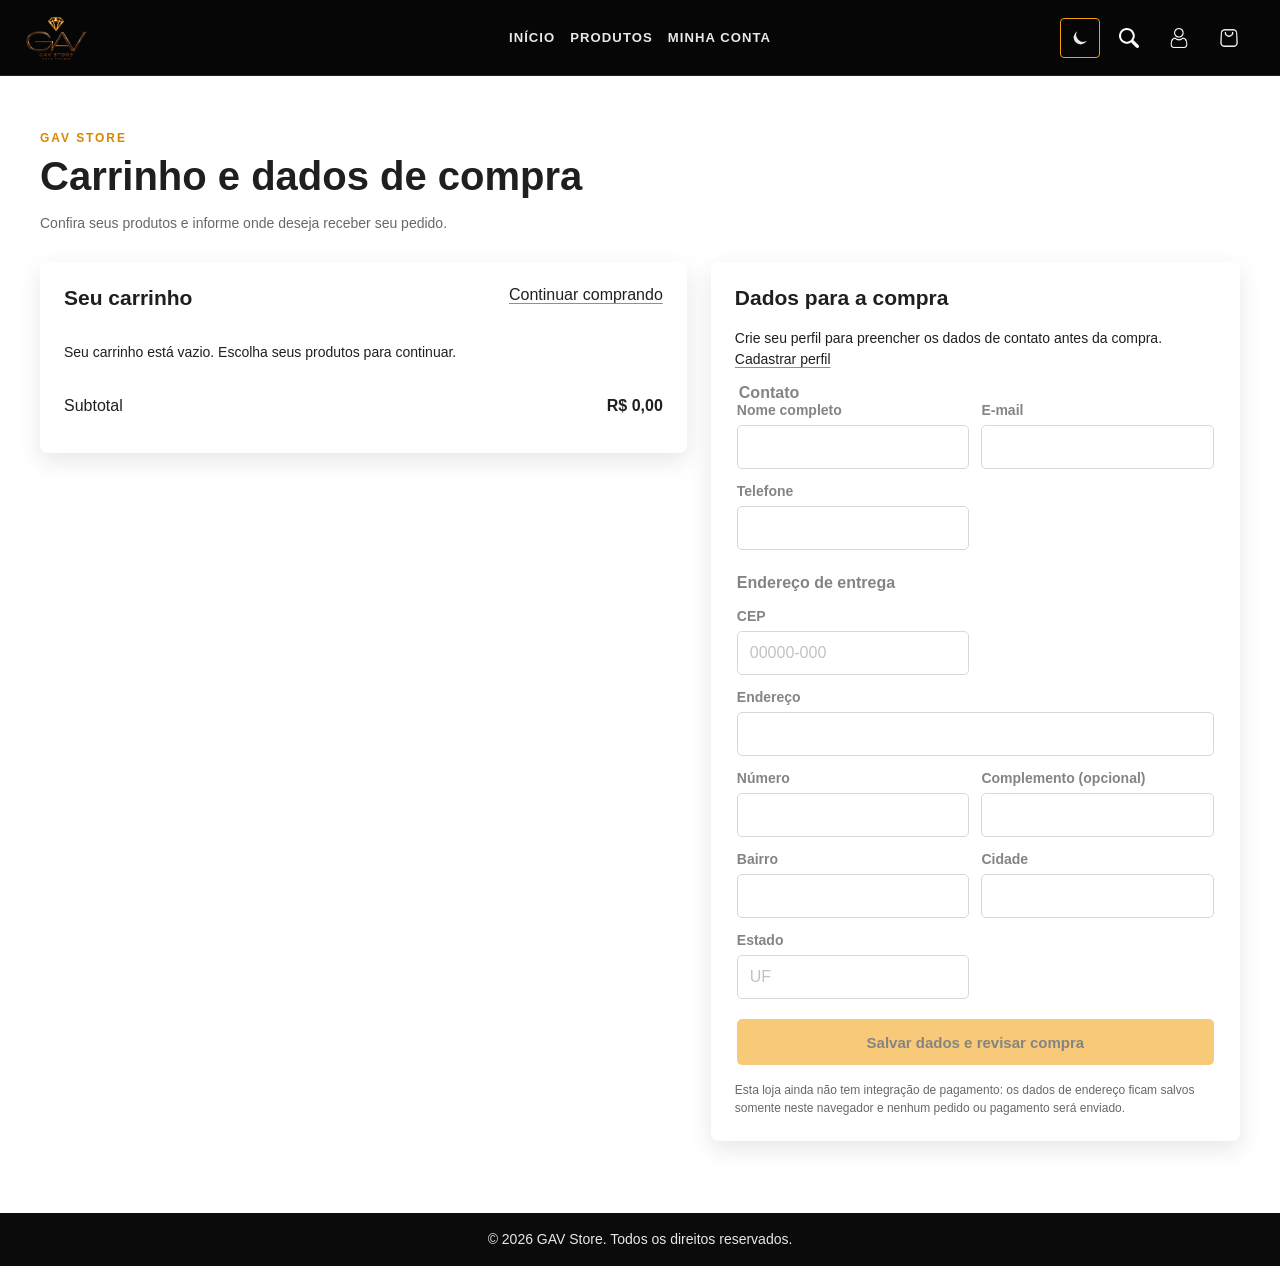
==== carrinho.html @ d222a847 "Site Gav Store WEB" ====
<!DOCTYPE html>
<html lang="pt-BR">
<head>
  <meta charset="UTF-8">
  <meta name="viewport" content="width=device-width, initial-scale=1.0">
  <meta name="description" content="Confira seu carrinho e informe os dados para a compra na GAV Store.">
  <title>Carrinho e compra | GAV Store</title>
  <link rel="stylesheet" href="style.css">
</head>
<body>
  <header class="cabecalho">
    <a class="link-logo" href="index.html" aria-label="GAV Store - página inicial">
      <img class="logo-imagem" src="imagens/logo3d.png" alt="Logo da GAV Store" width="70" height="70">
    </a>
    <a class="carrinho" href="carrinho.html" aria-label="Carrinho de compras" title="Carrinho">
      <img src="imagens/carrinho.png" alt="">
    </a>
    <a class="perfil" href="perfil.html" aria-label="Minha conta" title="Minha conta">
      <img src="imagens/perfil.png" alt="">
    </a>
    <a class="lupa" href="pesquisa.html" aria-label="Pesquisar no site" title="Pesquisar">
      <img src="imagens/lupa.png" alt="">
    </a>
    <button class="alternar-tema" type="button" aria-label="Ativar tema escuro" aria-pressed="false"></button>
    <div id="topo">
      <nav class="menu" aria-label="Navegação principal">
        <a href="index.html#Inicio">INÍCIO</a>
        <a href="index.html#Produto">PRODUTOS</a>
        <a href="perfil.html">MINHA CONTA</a>
      </nav>
    </div>
  </header>

  <main class="pagina-carrinho">
    <div class="cabecalho-carrinho">
      <span class="selo-cadastro">GAV STORE</span>
      <h1>Carrinho e dados de compra</h1>
      <p>Confira seus produtos e informe onde deseja receber seu pedido.</p>
    </div>

    <div class="layout-carrinho">
      <section class="cartao-carrinho" aria-labelledby="titulo-resumo-carrinho">
        <div class="titulo-cartao-carrinho">
          <h2 id="titulo-resumo-carrinho">Seu carrinho</h2>
          <a href="index.html#Produto">Continuar comprando</a>
        </div>
        <div class="lista-carrinho" id="lista-carrinho" aria-live="polite"></div>
        <div class="total-carrinho">
          <span>Subtotal</span>
          <strong id="total-carrinho">R$ 0,00</strong>
        </div>
        <p class="aviso-carrinho" id="aviso-carrinho" role="status" aria-live="polite"></p>
      </section>

      <section class="cartao-carrinho checkout-carrinho" aria-labelledby="titulo-dados-compra">
        <h2 id="titulo-dados-compra">Dados para a compra</h2>
        <p class="aviso-conta-carrinho" id="aviso-conta-carrinho" role="status"></p>
        <form id="formulario-compra">
          <fieldset id="campos-compra" disabled>
            <legend>Contato</legend>
            <div class="campos-checkout">
              <div class="campo-cadastro">
                <label for="compra-nome">Nome completo</label>
                <input id="compra-nome" name="nome" autocomplete="name" required>
              </div>
              <div class="campo-cadastro">
                <label for="compra-email">E-mail</label>
                <input id="compra-email" name="email" type="email" autocomplete="email" required>
              </div>
              <div class="campo-cadastro">
                <label for="compra-telefone">Telefone</label>
                <input id="compra-telefone" name="telefone" type="tel" autocomplete="tel" required>
              </div>
            </div>

            <h3 class="titulo-endereco-carrinho">Endereço de entrega</h3>
            <div class="campos-checkout">
              <div class="campo-cadastro">
                <label for="compra-cep">CEP</label>
                <input id="compra-cep" name="cep" autocomplete="postal-code" inputmode="numeric" placeholder="00000-000" required>
              </div>
              <div class="campo-cadastro campo-checkout-largo">
                <label for="compra-endereco">Endereço</label>
                <input id="compra-endereco" name="endereco" autocomplete="street-address" required>
              </div>
              <div class="campo-cadastro">
                <label for="compra-numero">Número</label>
                <input id="compra-numero" name="numero" autocomplete="address-line2" required>
              </div>
              <div class="campo-cadastro">
                <label for="compra-complemento">Complemento (opcional)</label>
                <input id="compra-complemento" name="complemento" autocomplete="off">
              </div>
              <div class="campo-cadastro">
                <label for="compra-bairro">Bairro</label>
                <input id="compra-bairro" name="bairro" required>
              </div>
              <div class="campo-cadastro">
                <label for="compra-cidade">Cidade</label>
                <input id="compra-cidade" name="cidade" autocomplete="address-level2" required>
              </div>
              <div class="campo-cadastro">
                <label for="compra-estado">Estado</label>
                <input id="compra-estado" name="estado" autocomplete="address-level1" maxlength="2" placeholder="UF" required>
              </div>
            </div>
            <button class="botao-cadastro" type="submit">Salvar dados e revisar compra</button>
          </fieldset>
        </form>
        <p class="aviso-finalizacao">Esta loja ainda não tem integração de pagamento: os dados de endereço ficam salvos somente neste navegador e nenhum pedido ou pagamento será enviado.</p>
      </section>
    </div>
  </main>

  <footer class="rodape rodape-simples">
    <p>&copy; 2026 GAV Store. Todos os direitos reservados.</p>
  </footer>
  <script src="tema.js"></script>
  <script src="catalogo.js"></script>
  <script src="carrinho.js"></script>
</body>
</html>
---- style.css ----
body {
  background-color: var(--cor-fundo);
  color: var(--cor-texto);
  font-family: Arial, Helvetica, sans-serif;
  margin: 0;
  overflow-x: hidden;
  box-sizing: border-box;
}

:root {
  color-scheme: light;
  --cor-fundo: #ffffff;
  --cor-card: #ffffff;
  --cor-secao: #ffffff;
  --cor-secao-secundaria: #f3f3f3;
  --cor-texto: #1e201e;
  --cor-texto-suave: #686868;
  --cor-preco: #1e201e;
}

body[data-tema="escuro"] {
  color-scheme: dark;
  --cor-fundo: #171717;
  --cor-card: #252525;
  --cor-secao: #1c1c1c;
  --cor-secao-secundaria: #242424;
  --cor-texto: #f1f1f1;
  --cor-texto-suave: #c4c4c4;
  --cor-preco: #f1f1f1;
}

*,
*::before,
*::after {
  box-sizing: inherit;
}

[hidden] {
  display: none !important;
}


h1 {
    color: rgb(225, 225, 225);
    font-family: Arial, sans-serif;

}

p {
    color: rgb(255, 255, 255);
    font-size: 14px;
    line-height: 1.5; 
    
}

.cabecalho {
  position: relative;
  display: flex;
  justify-content: space-between;
  align-items: center;
  background-color: #060606;
  padding: 10px 24px;
  height: 76px;
  box-sizing: border-box;
  color: rgb(5, 5, 5);
  border-bottom: 1px solid rgba(255, 255, 255, 0.1);
}

.link-logo {
  position: absolute;
  left: 24px;
  top: 50%;
  display: flex;
  width: 64px;
  height: 64px;
  align-items: center;
  justify-content: center;
  transform: translateY(-50%);
}

.link-logo .logo-imagem {
  display: block;
  width: 100%;
  height: 100%;
  object-fit: contain;
}

.logo h1 {
    margin: 0;
    font-size: 2rem;
}
.logo {
  position: absolute;
  right: 60%;
  left: 100px;
  top: 50%;
  transform: translateY(-50%);
}

.lupa {
  position: absolute;
  right: 130px;
  top: 50%;
  display: flex;
  align-items: center;
  justify-content: center;
  width: 42px;
  height: 42px;
  transform: translateY(-50%);
}
.lupa img {
  width: 20px;
  height: 20px;
  filter: invert(1);
  transition: filter 0.2s ease, transform 0.2s ease;
}

.lupa:hover img,
.lupa:focus-visible img {
  filter: invert(70%) sepia(96%) saturate(1160%) hue-rotate(352deg) brightness(98%) contrast(94%);
  transform: scale(1.12);
}

.carrinho {
  position: absolute;
  right: 30px;
  top: 50%;
  display: flex;
  align-items: center;
  justify-content: center;
  width: 42px;
  height: 42px;
  transform: translateY(-50%);
}
.carrinho img {
  width: 20px;
  height: 20px;
  filter: invert(1);
  transition: filter 0.2s ease, transform 0.2s ease;
}
.carrinho:hover img,
.carrinho:focus-visible img {
  filter: invert(70%) sepia(96%) saturate(1160%) hue-rotate(352deg) brightness(98%) contrast(94%);
  transform: scale(1.12);
}

.perfil {
  position: absolute;
  right: 80px;
  top: 50%;
  display: flex;
  align-items: center;
  justify-content: center;
  width: 42px;
  height: 42px;
  transform: translateY(-50%);
}
.perfil img {
  width: 20px;
  height: 20px;
  filter: invert(1);
  transition: filter 0.2s ease, transform 0.2s ease;
}

.perfil:hover img,
.perfil:focus-visible img {
  filter: invert(70%) sepia(96%) saturate(1160%) hue-rotate(352deg) brightness(98%) contrast(94%);
  transform: scale(1.12);
}

.alternar-tema {
  position: absolute;
  right: 180px;
  top: 50%;
  display: flex;
  width: 40px;
  height: 40px;
  align-items: center;
  justify-content: center;
  padding: 0;
  transform: translateY(-50%);
  border: 1px solid #f29d0b;
  border-radius: 4px;
  background-color: transparent;
  color: #e8e8e8;
  cursor: pointer;
  transition: background-color 0.2s ease, color 0.2s ease;
}

.alternar-tema svg {
  width: 20px;
  height: 20px;
  fill: none;
  stroke: currentColor;
  stroke-linecap: round;
  stroke-linejoin: round;
  stroke-width: 1.8;
}

.alternar-tema .icone-lua {
  fill: currentColor;
  stroke: none;
}

.alternar-tema:hover,
.alternar-tema:focus-visible {
  background-color: #f29d0b;
  color: #1e201e;
}

.menu {
  display: flex;
  justify-content: center;
  gap: 28px;
}

.menu a {
  position: relative;
  padding: 10px 0;
  color: #e8e8e8;
  text-decoration: none;
  font-family: Montserrat, Arial, sans-serif;
  font-weight: bold;
  font-size: 0.82rem;
  letter-spacing: 0.08em;
}

.menu a::after {
  position: absolute;
  right: 0;
  bottom: 3px;
  left: 0;
  height: 2px;
  transform: scaleX(0);
  transform-origin: left;
  background-color: #f29d0b;
  content: "";
  transition: transform 0.2s ease;
}

.menu a:hover,
.menu a:focus-visible {
  color: #fff;
}

.menu a:hover::after,
.menu a:focus-visible::after {
  transform: scaleX(1);
}


#topo nav {
    display: flex;
    gap: 15px;
}

#topo {
  flex: 1;
}

.banner {
  display: block;
  width: 100%;
  height: auto;
  object-fit: cover;
}

.carrossel {
  position: relative;
  overflow: hidden;
  width: 100%;
  background-color: #080808;
  color: #fff;
}

.carrossel-slides {
  position: relative;
  width: 100%;
  aspect-ratio: 3 / 1;
  background: #080808;
}

.carrossel-slide {
  position: absolute;
  inset: 0;
  overflow: hidden;
  display: none;
  opacity: 0;
}

.carrossel-slide.ativo {
  z-index: 1;
  display: block;
  animation: entrada-slide 500ms ease both;
}

@keyframes entrada-slide {
  from {
    opacity: 0.55;
  }
  to {
    opacity: 1;
  }
}

.carrossel-slide > img {
  display: block;
  width: 100%;
  height: 150%;
  object-fit: cover;
}

.carrossel-slide:nth-child(3) > img {
  object-position: center 38%;
}

.carrossel-slide:first-child > img {
  object-position: center;
}

@media (max-width: 600px) {
  .botao-banner {
    bottom: 58px;
    left: 22px;
    padding: 10px 14px;
    font-size: 11px;
  }
}

.carrossel-legenda {
  position: absolute;
  inset: 0;
  display: flex;
  flex-direction: column;
  align-items: flex-start;
  justify-content: center;
  padding: clamp(24px, 8vw, 120px);
  background: linear-gradient(90deg, rgba(0, 0, 0, 0.78), rgba(0, 0, 0, 0.32) 48%, transparent 78%);
}

.carrossel-legenda > span {
  color: #f29d0b;
  font-size: clamp(11px, 1.2vw, 15px);
  font-weight: bold;
  letter-spacing: 0.18em;
}

.carrossel-legenda h1 {
  max-width: 560px;
  margin: 12px 0;
  color: #fff;
  font-size: clamp(28px, 5.5vw, 68px);
  line-height: 1.05;
}

.carrossel-legenda p {
  max-width: 440px;
  margin: 0 0 20px;
  color: #f1f1f1;
  font-size: clamp(14px, 1.5vw, 19px);
}

.botao-banner {
  display: inline-block;
  padding: 12px 20px;
  border: 1px solid #f29d0b;
  border-radius: 3px;
  background-color: #f29d0b;
  color: #171717;
  font-size: 14px;
  font-weight: bold;
  text-decoration: none;
  transition: background-color 0.2s ease, color 0.2s ease;
  position: absolute;
  z-index: 1;
  bottom: 76px;
  left: clamp(22px, 6vw, 80px)
}

.botao-banner:hover,
.botao-banner:focus-visible {
  background-color: transparent;
  color: #f29d0b;
}

.carrossel-controles {
  position: absolute;
  z-index: 2;
  right: 0;
  bottom: 18px;
  left: 0;
  display: flex;
  align-items: center;
  justify-content: center;
  gap: 14px;
}

.carrossel-seta,
.carrossel-pausa {
  display: grid;
  width: 38px;
  height: 38px;
  place-items: center;
  border: 1px solid rgba(255, 255, 255, 0.7);
  border-radius: 50%;
  background-color: rgba(0, 0, 0, 0.48);
  color: #fff;
  cursor: pointer;
  transition: background-color 0.2s ease, color 0.2s ease;
}

.carrossel-seta:hover,
.carrossel-seta:focus-visible,
.carrossel-pausa:hover,
.carrossel-pausa:focus-visible {
  background-color: #f29d0b;
  color: #171717;
}

.carrossel-indicadores {
  display: flex;
  align-items: center;
  gap: 9px;
}

.carrossel-indicadores button {
  width: 28px;
  height: 12px;
  padding: 0;
  border: 0;
  border-radius: 8px;
  background-color: rgba(255, 255, 255, 0.55);
  cursor: pointer;
  transition: background-color 0.2s ease, width 0.2s ease;
}

.carrossel-indicadores button.ativo {
  width: 42px;
  background-color: #f29d0b;
}

@media (prefers-reduced-motion: reduce) {
  .carrossel-slide,
  .carrossel-seta,
  .carrossel-pausa,
  .carrossel-indicadores button {
    transition: none;
  }

  .carrossel-slide.ativo {
    animation: none;
  }
}

.bannercentro {
  display: block;
  width: min(100% - 0.5px, 1300px);
  height: auto;
  aspect-ratio: 1265 / 450;
  margin: 8px auto 24px;
  object-fit: cover;
}

.video-destaque {
  width: min(100% - 48px, 900px);
  margin: 0 auto 32px;
}

.video-destaque iframe {
  display: block;
  width: 100%;
  aspect-ratio: 16 / 9;
  border: 0;
}

.movimento,
.best-sellers {
  padding: 64px 0;
  background-color: var(--cor-secao);
  color: var(--cor-texto);
}

.titulo-secao {
  display: flex;
  width: min(100% - 48px, 1200px);
  align-items: flex-end;
  justify-content: space-between;
  gap: 24px;
  margin: 0 auto 24px;
}

.sobretitulo {
  color: #d88700;
  font-size: 11px;
  font-weight: bold;
  letter-spacing: 0.16em;
}

.titulo-secao h2,
.conteudo-guia h2 {
  margin: 8px 0 0;
  color: var(--cor-texto);
  font-size: clamp(24px, 3.2vw, 38px);
  font-weight: 800;
  line-height: 1.1;
}

.titulo-secao > p {
  max-width: 290px;
  margin: 0 0 4px;
  color: var(--cor-texto);
  font-size: 14px;
}

.galeria-movimento {
  display: grid;
  width: min(100% - 48px, 1200px);
  grid-template-columns: 1.2fr 0.8fr;
  grid-template-rows: repeat(2, minmax(170px, 1fr));
  gap: 16px;
  margin: 0 auto;
}

.imagem-movimento {
  position: relative;
  display: block;
  min-height: 170px;
  overflow: hidden;
  background-color: #171717;
  color: #fff;
}

.destaque-movimento {
  grid-row: span 2;
}

.imagem-movimento::after {
  position: absolute;
  inset: 35% 0 0;
  background: linear-gradient(transparent, rgba(0, 0, 0, 0.78));
  content: "";
}

.imagem-movimento img {
  display: block;
  width: 100%;
  height: 100%;
  min-height: inherit;
  object-fit: cover;
  transition: transform 0.4s ease;
}

.imagem-movimento:hover img,
.imagem-movimento:focus-visible img {
  transform: scale(1.04);
}

.imagem-movimento span {
  position: absolute;
  z-index: 1;
  bottom: 20px;
  left: 20px;
  color: #fff;
  font-size: 13px;
  font-weight: bold;
  letter-spacing: 0.08em;
}

.manifesto {
  padding: 64px 0;
  background-color: var(--cor-secao-secundaria);
  color: var(--cor-texto);
}

.diferenciais {
  display: grid;
  width: min(100% - 48px, 1200px);
  grid-template-columns: repeat(3, minmax(0, 1fr));
  gap: 18px;
  margin: 0 auto;
}

.diferencial {
  min-height: 180px;
  padding: 24px;
  background-color: var(--cor-secao);
}

.diferencial-icone {
  display: inline-grid;
  width: 34px;
  height: 34px;
  place-items: center;
  background-color: #f29d0b;
  color: #171717;
  font-size: 12px;
  font-weight: bold;
}

.diferencial h3 {
  margin: 18px 0 8px;
  color: var(--cor-texto);
  font-size: 17px;
}

.diferencial p {
  margin: 0;
  color: var(--cor-texto);
  font-size: 14px;
}

.best-sellers {
  padding-bottom: 48px;
}

.colecao-inicial {
  padding: 46px 0 34px;
  background-color: var(--cor-secao-secundaria);
  color: var(--cor-texto);
}

.colecao-inicial .titulo-secao {
  align-items: flex-end;
}

.colecao-inicial .secao-cards {
  padding-top: 0;
  padding-bottom: 0;
}

.colecao-inicial .card {
  padding: 14px;
  border: 1px solid rgba(30, 32, 30, 0.08);
  border-radius: 4px;
  box-shadow: 0 8px 22px rgba(0, 0, 0, 0.06);
}

.colecao-inicial .card:hover {
  transform: translateY(-5px);
}

.colecao-inicial .card img {
  aspect-ratio: 0.9 / 1;
  margin-bottom: 10px;
  border: 0;
  border-radius: 2px;
}

.colecao-inicial .card h3 {
  margin: 6px 0;
  font-size: 18px;
}

.colecao-inicial .card p {
  min-height: 42px;
  margin: 0 0 8px;
  color: var(--cor-texto-suave);
  font-size: 12px;
}

.link-categoria {
  display: inline-flex;
  align-items: center;
  gap: 6px;
  color: var(--cor-texto);
  font-size: 10px;
  font-weight: bold;
  letter-spacing: 0.08em;
  text-decoration: none;
}

.link-categoria:hover,
.link-categoria:focus-visible {
  color: #b87500;
}

.link-categoria span {
  color: #d88700;
  font-size: 14px;
}

.best-sellers .secao-cards {
  grid-template-columns: repeat(3, minmax(0, 1fr));
  padding-top: 0;
}

.link-secao {
  display: inline-flex;
  align-items: center;
  gap: 8px;
  color: var(--cor-texto);
  font-size: 12px;
  font-weight: bold;
  letter-spacing: 0.05em;
  text-decoration-color: #d88700;
  text-underline-offset: 5px;
}

.link-secao:hover,
.link-secao:focus-visible {
  color: #d88700;
}

.guia-tamanhos {
  display: grid;
  width: min(100% - 48px, 1200px);
  grid-template-columns: 1fr 1fr;
  align-items: center;
  gap: clamp(28px, 6vw, 80px);
  margin: 0 auto;
  padding: 64px 0;
  color: var(--cor-texto);
}

.guia-tamanhos > img {
  display: block;
  width: 100%;
  max-height: 440px;
  object-fit: cover;
}

.conteudo-guia h2 {
  max-width: 450px;
  margin-bottom: 16px;
}

.conteudo-guia p {
  max-width: 480px;
  margin: 0 0 20px;
  color: var(--cor-texto);
}

.rodape {
  margin-top: 0;
  padding: 0 40px;
  background-color: #0b0b0b;
  text-align: left;
}

.beneficios-rodape {
  display: grid;
  max-width: 1200px;
  grid-template-columns: repeat(3, minmax(0, 1fr));
  gap: 18px;
  margin: 0 auto;
  padding: 24px 0;
  border-bottom: 1px solid #292929;
}

.beneficios-rodape > div {
  display: flex;
  align-items: center;
  gap: 12px;
}

.beneficios-rodape > div > span {
  display: grid;
  width: 38px;
  height: 38px;
  flex: 0 0 auto;
  place-items: center;
  background-color: #f29d0b;
  color: #171717;
  font-size: 12px;
  font-weight: bold;
}

.beneficios-rodape p {
  color: #c4c4c4;
  font-size: 12px;
}

.beneficios-rodape strong {
  color: #f1f1f1;
  font-size: 13px;
}

.rodape-conteudo {
  display: grid;
  max-width: 1200px;
  grid-template-columns: 1fr 2fr;
  gap: 48px;
  margin: 0 auto;
  padding: 36px 0;
}

.marca-rodape {
  color: #f1f1f1;
  font-size: 28px;
  font-weight: 900;
  text-decoration: none;
}

.marca-rodape span {
  color: #f29d0b;
}

.rodape-marca > p {
  max-width: 260px;
  margin: 12px 0 18px;
  color: #c4c4c4;
  font-size: 13px;
}

.rodape-marca .redes-sociais {
  justify-content: flex-start;
  margin-bottom: 0;
}

.rodape-links {
  display: grid;
  grid-template-columns: repeat(3, minmax(0, 1fr));
  gap: 24px;
}

.rodape-links > div {
  display: grid;
  align-content: start;
  gap: 12px;
}

.rodape-links h3 {
  margin: 0 0 4px;
  color: #f29d0b;
  font-size: 11px;
  letter-spacing: 0.08em;
}

.rodape-links a,
.rodape-final a {
  color: #c4c4c4;
  font-size: 12px;
  text-decoration: none;
}

.rodape-links a:hover,
.rodape-links a:focus-visible,
.rodape-final a:hover,
.rodape-final a:focus-visible {
  color: #f29d0b;
}

.rodape-final {
  display: flex;
  max-width: 1200px;
  align-items: center;
  justify-content: space-between;
  gap: 16px;
  margin: 0 auto;
  padding: 16px 0;
  border-top: 1px solid #292929;
}

.redes-sociais {
  display: flex;
  justify-content: center;
  gap: 18px;
  margin-bottom: 14px;
}

.redes-sociais a {
  display: inline-flex;
  width: 40px;
  height: 40px;
  align-items: center;
  justify-content: center;
  border: 1px solid #f29d0b;
  border-radius: 50%;
  color: #f29d0b;
  transition: background-color 0.2s ease, color 0.2s ease, transform 0.2s ease;
}

.redes-sociais a:hover,
.redes-sociais a:focus-visible {
  background-color: #f29d0b;
  color: #0b0b0b;
  transform: translateY(-2px);
}

.redes-sociais svg {
  width: 21px;
  height: 21px;
  fill: none;
  stroke: currentColor;
  stroke-linecap: round;
  stroke-linejoin: round;
  stroke-width: 1.8;
}

.redes-sociais .icone-preenchido,
.redes-sociais .ponto-icone {
  fill: currentColor;
  stroke: none;
}

.rodape p {
  margin: 0;
  color: #e8e8e8;
}

.secao-cards {
  display: grid;
  grid-template-columns: repeat(4, minmax(0, 1fr));
  gap: 24px;
  width: min(100% - 48px, 1200px);
  margin: 0 auto;
  padding: 24px 0;
}

.card {
  background-color: var(--cor-card);
  border-radius: 10px;
  padding: 25px;
  width: 100%;
  text-align: center;
  box-shadow: 0 8px 8px rgba(0, 0, 0, 0.10);
  transition: transform 0.3s;
  box-sizing: border-box;
}

.card:hover {
  transform: scale(1.05);
}

.card img {
  width: 100%;
  aspect-ratio: 1 / 1.2;
  height: auto;
  object-fit: cover;
  border-radius: 10px;
  border: 2px solid #f29d0b;
  margin-bottom: 12px;
  box-sizing: border-box;
}

.best-sellers .card,
.best-sellers .card img {
  border-radius: 0;
}

.best-sellers .card img {
  aspect-ratio: 1 / 1;
}

.card .galeria-card-produto {
  display: grid;
  gap: 8px;
  margin-bottom: 12px;
}

.card .quadro-imagem-principal {
  overflow: hidden;
  aspect-ratio: 1 / 1;
  background-color: var(--cor-secao-secundaria);
}

.card .galeria-card-produto > .imagem-principal-produto {
  display: block;
  width: 100%;
  height: 100%;
  aspect-ratio: auto;
  margin: 0;
  object-fit: cover;
  transition: transform 0.2s ease;
}

.card .miniaturas-produto {
  display: flex;
  justify-content: center;
  gap: 7px;
}

.card .miniatura-produto {
  width: 44px;
  height: 48px;
  overflow: hidden;
  padding: 2px;
  border: 1px solid #d7d7d7;
  border-radius: 4px;
  background: var(--cor-card);
  cursor: pointer;
}

.card .miniatura-produto.selecionada,
.card .miniatura-produto:focus-visible {
  border: 2px solid #f29d0b;
  outline: 0;
}

.card .miniatura-produto img {
  display: block;
  width: 100%;
  height: 100%;
  margin: 0;
  border: 0;
  border-radius: 2px;
  aspect-ratio: auto;
  object-fit: cover;
}

.card h3 {
  color: var(--cor-texto);
  font-family: Montserrat, sans-serif;
  font-size: 26px;
  margin-bottom: 10px;
}

.card p {
  color: #efb70f;
  font-size: 14px;
}

.card .preco {
  color: var(--cor-preco);
  font-size: 20px;
  font-weight: bold;
  margin: 8px 0 4px;
}

.etiqueta {
  color: #f29d0b;
  display: block;
  font-size: 12px;
  font-weight: bold;
  text-transform: uppercase;
}

.card .estoque-produto {
  margin: 5px 0 0;
  color: #3d7950;
  font-size: 12px;
  font-weight: 700;
}

.card .estoque-produto.sem-estoque {
  color: #a23d3d;
}

.botao-carrinho {
  display: block;
  width: 100%;
  margin-top: 14px;
  padding: 10px 12px;
  border: 0;
  background-color: #f29d0b;
  color: #1e201e;
  font-size: 13px;
  font-weight: bold;
  font-family: inherit;
  text-align: center;
  cursor: pointer;
  transition: background-color 0.2s ease, color 0.2s ease;
}

.botao-carrinho:hover,
.botao-carrinho:focus-visible {
  background-color: #1e201e;
  color: #ffffff;
}

.botao-carrinho:disabled {
  background-color: #d9d9d9;
  color: #626262;
  cursor: not-allowed;
}

.pagina-cadastro {
  display: grid;
  min-height: calc(100vh - 80px);
  place-items: center;
  padding: 48px 20px;
}

.cartao-cadastro {
  width: min(100%, 520px);
  padding: 36px;
  border-radius: 12px;
  background-color: var(--cor-card);
  box-shadow: 0 12px 32px rgba(0, 0, 0, 0.14);
}

.dados-perfil {
  display: grid;
  gap: 12px;
  margin: 24px 0;
}

.dados-perfil > div {
  padding-bottom: 10px;
  border-bottom: 1px solid rgba(128, 128, 128, 0.3);
}

.dados-perfil dt {
  color: var(--cor-texto-suave);
  font-size: 12px;
}

.dados-perfil dd {
  margin: 4px 0 0;
  color: var(--cor-texto);
  overflow-wrap: anywhere;
}

.resumo-perfil-carrinho {
  margin: 0 0 16px;
  padding: 14px;
  background-color: var(--cor-secao-secundaria);
  color: var(--cor-texto);
  font-size: 14px;
}

.acoes-perfil {
  display: grid;
  gap: 10px;
}

.acoes-perfil .botao-cadastro {
  display: flex;
  align-items: center;
  justify-content: center;
  min-height: 46px;
  margin: 0;
  padding: 10px 14px;
  text-align: center;
  text-decoration: none;
}

.botao-secundario-perfil {
  min-height: 42px;
  border: 1px solid #d88700;
  border-radius: 5px;
  background: transparent;
  color: var(--cor-texto);
  font: inherit;
  cursor: pointer;
}

.botao-secundario-perfil:hover,
.botao-secundario-perfil:focus-visible {
  background-color: var(--cor-secao-secundaria);
}

.selo-cadastro {
  color: #d88700;
  font-size: 12px;
  font-weight: bold;
  letter-spacing: 0.16em;
}

.cartao-cadastro h1 {
  margin: 8px 0;
  color: var(--cor-texto);
  font-size: clamp(26px, 5vw, 34px);
}

.texto-cadastro {
  margin: 0 0 24px;
  color: var(--cor-texto);
}

.formulario-cadastro {
  display: grid;
  gap: 16px;
}

.campo-cadastro {
  display: grid;
  gap: 7px;
}

.campo-cadastro label {
  color: var(--cor-texto);
  font-size: 14px;
  font-weight: bold;
}

.campo-cadastro input {
  width: 100%;
  min-height: 44px;
  padding: 10px 12px;
  border: 1px solid #a5a5a5;
  border-radius: 5px;
  background-color: var(--cor-fundo);
  color: var(--cor-texto);
  font: inherit;
}

.campo-cadastro input:focus-visible {
  border-color: #d88700;
  outline: 2px solid #f29d0b;
  outline-offset: 2px;
}

.botao-cadastro {
  min-height: 46px;
  margin-top: 4px;
  border: 0;
  border-radius: 5px;
  background-color: #f29d0b;
  color: #1e201e;
  font-size: 15px;
  font-weight: bold;
  cursor: pointer;
  transition: background-color 0.2s ease;
}

.botao-cadastro:hover,
.botao-cadastro:focus-visible {
  background-color: #db8b00;
}

.aviso-cadastro {
  margin: 0;
  color: var(--cor-texto);
  font-size: 13px;
}

.voltar-loja {
  display: inline-block;
  margin-top: 20px;
  color: var(--cor-texto);
  font-size: 14px;
  text-decoration-color: #d88700;
  text-underline-offset: 3px;
}

.voltar-loja:hover,
.voltar-loja:focus-visible {
  color: #d88700;
}

.pagina-carrinho {
  width: min(100% - 40px, 1200px);
  margin: 0 auto;
  padding: 52px 0 72px;
}

.cabecalho-carrinho {
  margin-bottom: 28px;
}

.cabecalho-carrinho h1 {
  margin: 8px 0;
  color: var(--cor-texto);
  font-size: clamp(28px, 5vw, 40px);
}

.cabecalho-carrinho > p,
.aviso-finalizacao {
  color: var(--cor-texto-suave);
}

.layout-carrinho {
  display: grid;
  grid-template-columns: minmax(0, 1.1fr) minmax(320px, 0.9fr);
  align-items: start;
  gap: 24px;
}

.cartao-carrinho {
  min-width: 0;
  padding: 24px;
  border-radius: 8px;
  background-color: var(--cor-card);
  box-shadow: 0 8px 24px rgba(0, 0, 0, 0.1);
}

.cartao-carrinho h2 {
  margin: 0 0 18px;
  color: var(--cor-texto);
  font-size: 21px;
}

.titulo-cartao-carrinho {
  display: flex;
  align-items: flex-start;
  justify-content: space-between;
  gap: 12px;
}

.titulo-cartao-carrinho a,
.aviso-conta-carrinho a {
  color: var(--cor-texto);
  text-decoration-color: #d88700;
  text-underline-offset: 3px;
}

.lista-carrinho {
  display: grid;
  gap: 16px;
}

.item-carrinho {
  display: grid;
  grid-template-columns: 88px minmax(0, 1fr);
  gap: 16px;
  padding-bottom: 16px;
  border-bottom: 1px solid rgba(128, 128, 128, 0.3);
}

.item-carrinho > img {
  width: 88px;
  height: 104px;
  object-fit: cover;
  background-color: var(--cor-secao-secundaria);
}

.detalhes-item-carrinho h3 {
  margin: 0 0 6px;
  color: var(--cor-texto);
  font-size: 16px;
}

.detalhes-item-carrinho p {
  margin: 0 0 8px;
  color: var(--cor-texto);
}

.detalhes-item-carrinho .aviso-estoque-carrinho {
  color: #a54713;
  font-size: 12px;
  line-height: 1.45;
}

.detalhes-item-carrinho label {
  color: var(--cor-texto);
  font-size: 13px;
}

.detalhes-item-carrinho input {
  width: 64px;
  min-height: 32px;
  margin-left: 4px;
  padding: 4px;
  border: 1px solid #a5a5a5;
  border-radius: 4px;
  background-color: var(--cor-fundo);
  color: var(--cor-texto);
}

.remover-item-carrinho {
  display: block;
  margin-top: 8px;
  padding: 0;
  border: 0;
  background: transparent;
  color: #a24232;
  font: inherit;
  font-size: 13px;
  text-decoration: underline;
  cursor: pointer;
}

.carrinho-vazio,
.aviso-carrinho,
.aviso-conta-carrinho {
  color: var(--cor-texto);
  line-height: 1.5;
}

.total-carrinho {
  display: flex;
  justify-content: space-between;
  gap: 12px;
  margin-top: 20px;
  color: var(--cor-texto);
}

.checkout-carrinho form {
  display: grid;
}

.checkout-carrinho fieldset {
  display: grid;
  min-width: 0;
  gap: 16px;
  padding: 0;
  border: 0;
}

.checkout-carrinho fieldset:disabled {
  opacity: 0.55;
}

.checkout-carrinho legend {
  margin: 8px 0 0;
  color: var(--cor-texto);
  font-size: 16px;
  font-weight: bold;
}

.titulo-endereco-carrinho {
  margin: 8px 0 0;
  color: var(--cor-texto);
  font-size: 16px;
}

.campos-checkout {
  display: grid;
  grid-template-columns: repeat(2, minmax(0, 1fr));
  gap: 14px 12px;
}

.campo-checkout-largo {
  grid-column: 1 / -1;
}

.checkout-carrinho .campo-cadastro input {
  min-width: 0;
}

.checkout-carrinho input:disabled {
  opacity: 0.8;
}

.aviso-finalizacao {
  margin: 16px 0 0;
  font-size: 12px;
}

.rodape-simples {
  padding: 16px 20px;
  color: #f1f1f1;
  text-align: center;
}

.rodape-simples p {
  margin: 0;
}

@media (max-width: 600px) {
  .cabecalho {
    min-height: 150px;
    height: auto;
    padding: 12px 8px 10px;
  }

  .link-logo {
    left: 8px;
    top: 12px;
    width: 58px;
    height: 58px;
    transform: none;
  }

  .link-logo .logo-imagem {
    width: 58px;
    height: 58px;
  }

  .menu {
    flex-wrap: wrap;
    gap: 8px 12px;
    justify-content: center;
    padding: 10px 50px 0 62px;
  }

  .menu a {
    font-size: 0.85rem;
  }

  .carrossel-slides {
    aspect-ratio: 1.6 / 1;
  }

  .carrossel-slide:first-child > img {
    object-position: 72% center;
  }

  .carrossel-slide:nth-child(2) > img {
    object-position: 61% center;
  }

  .carrossel-legenda {
    justify-content: flex-end;
    padding: 24px 22px 76px;
    background: linear-gradient(0deg, rgba(0, 0, 0, 0.88), rgba(0, 0, 0, 0.25) 72%, transparent);
  }

  .carrossel-legenda h1 {
    max-width: 360px;
    margin: 8px 0;
    font-size: clamp(28px, 9vw, 42px);
  }

  .carrossel-legenda p {
    max-width: 340px;
    margin-bottom: 12px;
    font-size: 14px;
  }

  .botao-banner {
    padding: 10px 14px;
    font-size: 13px;
  }

  .carrossel-controles {
    bottom: 12px;
    gap: 9px;
  }

  .carrossel-seta,
  .carrossel-pausa {
    width: 32px;
    height: 32px;
  }

  .carrossel-indicadores {
    gap: 6px;
  }

  .carrossel-indicadores button {
    width: 20px;
    height: 10px;
  }

  .carrossel-indicadores button.ativo {
    width: 32px;
  }

  .lupa,
  .perfil,
  .carrinho {
    top: 12px;
    width: 34px;
    height: 34px;
    transform: none;
  }

  .lupa {
    right: 104px;
  }

  .perfil {
    right: 58px;
  }

  .carrinho {
    right: 8px;
  }

  .alternar-tema {
    top: 56px;
    right: 8px;
    width: 34px;
    height: 34px;
    transform: none;
  }

  .lupa img,
  .perfil img,
  .carrinho img {
    width: 18px;
    height: 18px;
  }

  .secao-cards {
    grid-template-columns: repeat(2, minmax(0, 1fr));
    gap: 12px;
    width: calc(100% - 20px);
    padding: 20px 0;
  }

  .colecao-inicial {
    padding: 34px 0 28px;
  }

  .colecao-inicial .titulo-secao {
    gap: 8px;
  }

  .colecao-inicial .card {
    padding: 9px;
  }

  .colecao-inicial .card img {
    aspect-ratio: 0.82 / 1;
  }

  .colecao-inicial .card h3 {
    font-size: 15px;
  }

  .colecao-inicial .card p {
    min-height: 54px;
    font-size: 11px;
  }

  .movimento,
  .manifesto,
  .best-sellers {
    padding: 40px 0;
  }

  .titulo-secao {
    width: calc(100% - 28px);
    align-items: flex-start;
    flex-direction: column;
    gap: 10px;
    margin-bottom: 18px;
  }

  .titulo-secao > p {
    max-width: 100%;
  }

  .galeria-movimento {
    width: calc(100% - 28px);
    grid-template-columns: repeat(2, minmax(0, 1fr));
    grid-template-rows: repeat(2, minmax(150px, 42vw));
    gap: 10px;
  }

  .destaque-movimento {
    grid-column: 1 / -1;
    grid-row: auto;
  }

  .imagem-movimento {
    min-height: 150px;
  }

  .imagem-movimento span {
    bottom: 12px;
    left: 12px;
    font-size: 10px;
  }

  .diferenciais {
    width: calc(100% - 28px);
    grid-template-columns: 1fr;
    gap: 10px;
  }

  .diferencial {
    min-height: 0;
    padding: 18px;
  }

  .best-sellers .secao-cards {
    grid-template-columns: repeat(2, minmax(0, 1fr));
    width: calc(100% - 20px);
  }

  .guia-tamanhos {
    width: calc(100% - 28px);
    grid-template-columns: 1fr;
    gap: 24px;
    padding: 40px 0;
  }

  .guia-tamanhos > img {
    max-height: 320px;
  }

  .rodape {
    padding: 0 14px;
  }

  .beneficios-rodape {
    grid-template-columns: 1fr;
    gap: 12px;
    padding: 20px 0;
  }

  .rodape-conteudo {
    grid-template-columns: 1fr;
    gap: 28px;
    padding: 28px 0;
  }

  .rodape-links {
    grid-template-columns: repeat(2, minmax(0, 1fr));
    gap: 24px 14px;
  }

  .rodape-final {
    align-items: flex-start;
    flex-direction: column;
  }

  .card {
    width: auto;
    max-width: none;
    padding: 10px;
  }

  .card img {
    aspect-ratio: 1 / 1.15;
    max-height: none;
  }

  .best-sellers .card img {
    aspect-ratio: 1 / 1;
  }

  .card h3 {
    font-size: 16px;
  }

  .card .preco {
    font-size: 17px;
  }

  .rodape {
    margin-top: 20px;
    padding: 16px 12px;
  }

  .pagina-cadastro {
    min-height: calc(100vh - 150px);
    padding: 28px 14px;
  }

  .cartao-cadastro {
    padding: 24px 18px;
  }

  .pagina-carrinho {
    width: calc(100% - 28px);
    padding: 32px 0 48px;
  }

  .layout-carrinho {
    grid-template-columns: 1fr;
    gap: 16px;
  }

  .cartao-carrinho {
    padding: 18px;
  }

  .campos-checkout {
    grid-template-columns: 1fr;
  }

  .campo-checkout-largo {
    grid-column: auto;
  }
}
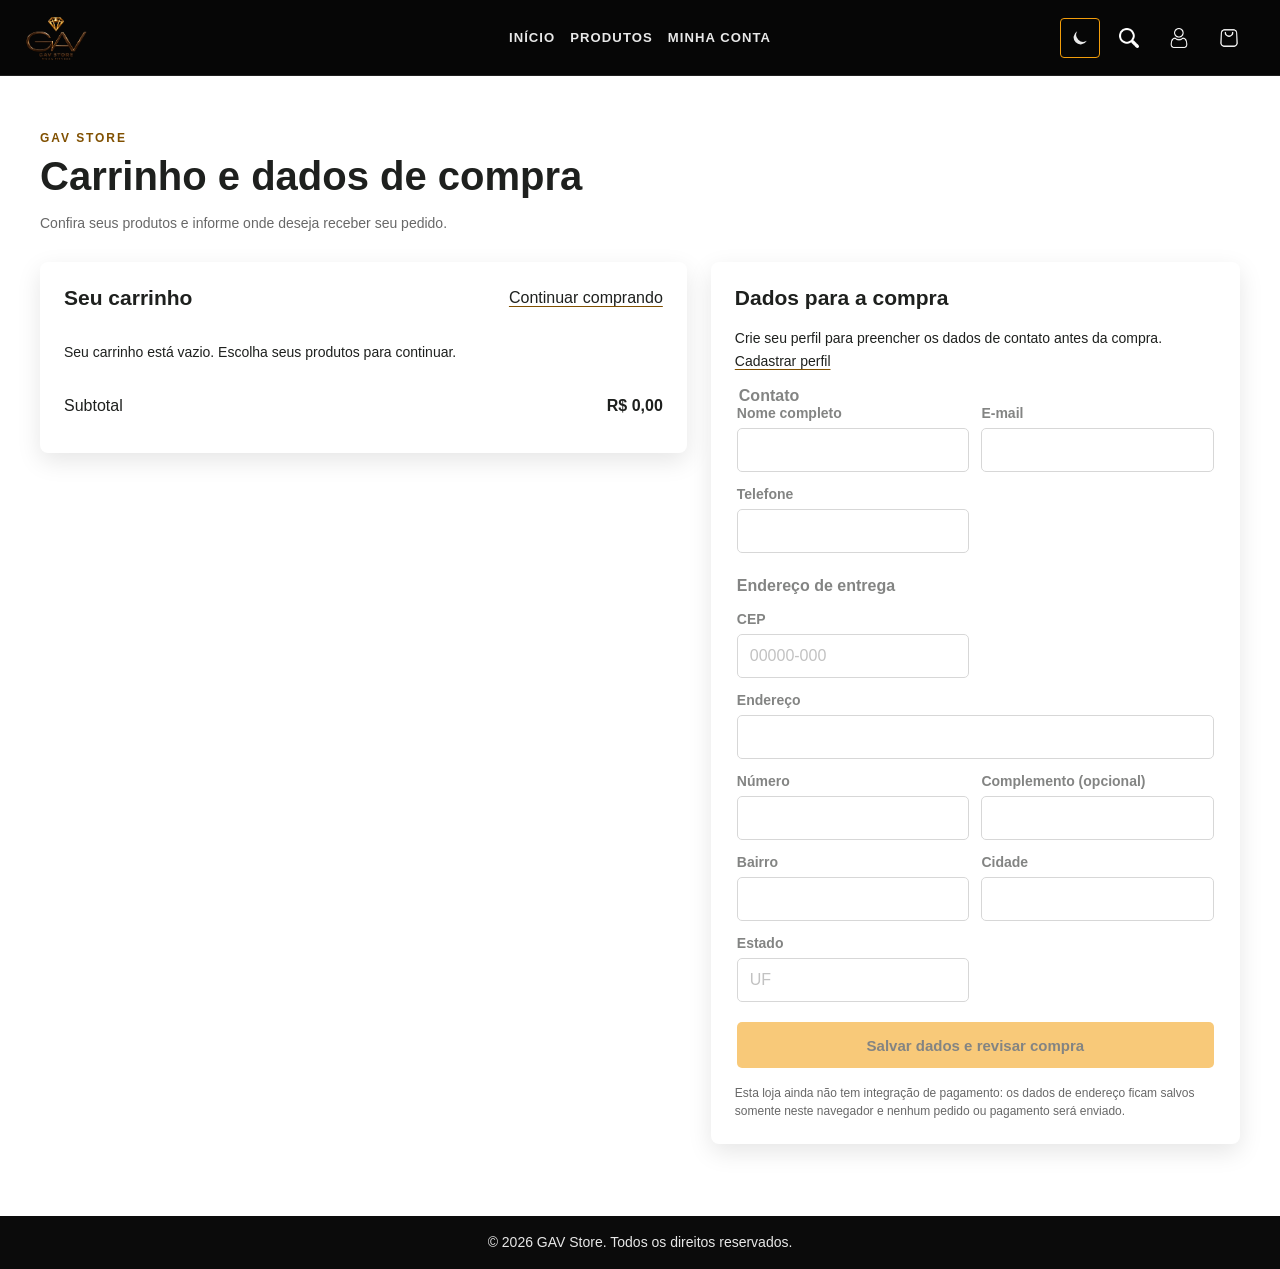
==== commit 09709120: "Alteração" ====
--- a/carrinho.html
+++ b/carrinho.html
@@ -8,6 +8,7 @@
   <link rel="stylesheet" href="style.css">
 </head>
 <body>
+  <a class="atalho-conteudo" href="#conteudo-principal">Pular para o conteúdo principal</a>
   <header class="cabecalho">
     <a class="link-logo" href="index.html" aria-label="GAV Store - página inicial">
       <img class="logo-imagem" src="imagens/logo3d.png" alt="Logo da GAV Store" width="70" height="70">
@@ -31,7 +32,7 @@
     </div>
   </header>
 
-  <main class="pagina-carrinho">
+  <main id="conteudo-principal" class="pagina-carrinho" tabindex="-1">
     <div class="cabecalho-carrinho">
       <span class="selo-cadastro">GAV STORE</span>
       <h1>Carrinho e dados de compra</h1>
@@ -41,11 +42,11 @@
     <div class="layout-carrinho">
       <section class="cartao-carrinho" aria-labelledby="titulo-resumo-carrinho">
         <div class="titulo-cartao-carrinho">
-          <h2 id="titulo-resumo-carrinho">Seu carrinho</h2>
+          <h2 id="titulo-resumo-carrinho" tabindex="-1">Seu carrinho</h2>
           <a href="index.html#Produto">Continuar comprando</a>
         </div>
-        <div class="lista-carrinho" id="lista-carrinho" aria-live="polite"></div>
-        <div class="total-carrinho">
+        <div class="lista-carrinho" id="lista-carrinho"></div>
+        <div class="total-carrinho" aria-live="polite" aria-atomic="true">
           <span>Subtotal</span>
           <strong id="total-carrinho">R$ 0,00</strong>
         </div>
--- a/style.css
+++ b/style.css
@@ -3,7 +3,6 @@
   color: var(--cor-texto);
   font-family: Arial, Helvetica, sans-serif;
   margin: 0;
-  overflow-x: hidden;
   box-sizing: border-box;
 }
 
@@ -16,6 +15,10 @@
   --cor-texto: #1e201e;
   --cor-texto-suave: #686868;
   --cor-preco: #1e201e;
+  --cor-texto-acento: #805000;
+  --cor-estoque: #28613b;
+  --cor-sem-estoque: #8a2929;
+  --cor-texto-alerta: #8b2929;
 }
 
 body[data-tema="escuro"] {
@@ -27,6 +30,10 @@
   --cor-texto: #f1f1f1;
   --cor-texto-suave: #c4c4c4;
   --cor-preco: #f1f1f1;
+  --cor-texto-acento: #ffc14f;
+  --cor-estoque: #8bd49e;
+  --cor-sem-estoque: #ff9c9c;
+  --cor-texto-alerta: #ff9c9c;
 }
 
 *,
@@ -41,16 +48,54 @@
 
 
 h1 {
-    color: rgb(225, 225, 225);
-    font-family: Arial, sans-serif;
-
+  color: var(--cor-texto);
+  font-family: Arial, sans-serif;
 }
 
 p {
-    color: rgb(255, 255, 255);
-    font-size: 14px;
-    line-height: 1.5; 
-    
+  color: var(--cor-texto);
+  font-size: 14px;
+  line-height: 1.5;
+}
+
+.atalho-conteudo {
+  position: fixed;
+  z-index: 1000;
+  top: 8px;
+  left: 8px;
+  padding: 12px 16px;
+  transform: translateY(calc(-100% - 16px));
+  border-radius: 4px;
+  background: #fff;
+  color: #171717;
+  font-weight: 700;
+  text-decoration: underline;
+}
+
+.atalho-conteudo:focus {
+  transform: translateY(0);
+}
+
+.texto-acessivel {
+  position: absolute;
+  width: 1px;
+  height: 1px;
+  overflow: hidden;
+  clip: rect(0, 0, 0, 0);
+  white-space: nowrap;
+  clip-path: inset(50%);
+}
+
+:where(a, button, input, select, textarea, summary, [tabindex]):focus-visible {
+  outline: 3px solid #075fcc;
+  outline-offset: 3px;
+  box-shadow: 0 0 0 6px #fff;
+}
+
+main[id],
+section[id],
+footer[id] {
+  scroll-margin-top: 1rem;
 }
 
 .cabecalho {
@@ -216,6 +261,9 @@
 
 .menu a {
   position: relative;
+  display: inline-flex;
+  min-height: 24px;
+  align-items: center;
   padding: 10px 0;
   color: #e8e8e8;
   text-decoration: none;
@@ -345,7 +393,7 @@
   letter-spacing: 0.18em;
 }
 
-.carrossel-legenda h1 {
+.carrossel-legenda h2 {
   max-width: 560px;
   margin: 12px 0;
   color: #fff;
@@ -361,7 +409,9 @@
 }
 
 .botao-banner {
-  display: inline-block;
+  display: inline-flex;
+  min-height: 44px;
+  align-items: center;
   padding: 12px 20px;
   border: 1px solid #f29d0b;
   border-radius: 3px;
@@ -398,8 +448,8 @@
 .carrossel-seta,
 .carrossel-pausa {
   display: grid;
-  width: 38px;
-  height: 38px;
+  width: 44px;
+  height: 44px;
   place-items: center;
   border: 1px solid rgba(255, 255, 255, 0.7);
   border-radius: 50%;
@@ -424,19 +474,30 @@
 }
 
 .carrossel-indicadores button {
+  position: relative;
   width: 28px;
-  height: 12px;
+  min-width: 24px;
+  height: 24px;
   padding: 0;
   border: 0;
+  background-color: transparent;
+  cursor: pointer;
+}
+
+.carrossel-indicadores button::before {
+  position: absolute;
+  inset: 8px 0;
   border-radius: 8px;
-  background-color: rgba(255, 255, 255, 0.55);
-  cursor: pointer;
-  transition: background-color 0.2s ease, width 0.2s ease;
-}
-
-.carrossel-indicadores button.ativo {
-  width: 42px;
+  background-color: #d6d6d6;
+  content: "";
+}
+
+.carrossel-indicadores button.ativo::before {
   background-color: #f29d0b;
+}
+
+.carrossel-indicadores button:focus-visible {
+  outline-offset: 1px;
 }
 
 @media (prefers-reduced-motion: reduce) {
@@ -490,7 +551,7 @@
 }
 
 .sobretitulo {
-  color: #d88700;
+  color: var(--cor-texto-acento);
   font-size: 11px;
   font-weight: bold;
   letter-spacing: 0.16em;
@@ -660,6 +721,8 @@
 
 .link-categoria {
   display: inline-flex;
+  min-height: 24px;
+  align-items: center;
   align-items: center;
   gap: 6px;
   color: var(--cor-texto);
@@ -671,11 +734,11 @@
 
 .link-categoria:hover,
 .link-categoria:focus-visible {
-  color: #b87500;
+  color: var(--cor-texto-acento);
 }
 
 .link-categoria span {
-  color: #d88700;
+  color: var(--cor-texto-acento);
   font-size: 14px;
 }
 
@@ -686,19 +749,20 @@
 
 .link-secao {
   display: inline-flex;
+  min-height: 24px;
   align-items: center;
   gap: 8px;
   color: var(--cor-texto);
   font-size: 12px;
   font-weight: bold;
   letter-spacing: 0.05em;
-  text-decoration-color: #d88700;
+  text-decoration-color: var(--cor-texto-acento);
   text-underline-offset: 5px;
 }
 
 .link-secao:hover,
 .link-secao:focus-visible {
-  color: #d88700;
+  color: var(--cor-texto-acento);
 }
 
 .guia-tamanhos {
@@ -828,9 +892,35 @@
 
 .rodape-links a,
 .rodape-final a {
+  display: inline-flex;
+  min-height: 24px;
+  align-items: center;
   color: #c4c4c4;
   font-size: 12px;
   text-decoration: none;
+}
+
+.menu .link-admin-publico {
+  justify-content: center;
+  min-height: 44px;
+  padding: 0 12px;
+  border: 1px solid #f29d0b;
+  border-radius: 4px;
+  background-color: #f29d0b;
+  color: #171717;
+  font-weight: 700;
+  letter-spacing: normal;
+  white-space: nowrap;
+}
+
+.menu .link-admin-publico::after {
+  content: none;
+}
+
+.menu .link-admin-publico:hover,
+.menu .link-admin-publico:focus-visible {
+  background-color: #fff;
+  color: #171717;
 }
 
 .rodape-links a:hover,
@@ -984,7 +1074,11 @@
 .card .miniatura-produto.selecionada,
 .card .miniatura-produto:focus-visible {
   border: 2px solid #f29d0b;
-  outline: 0;
+}
+
+.card .miniatura-produto:focus-visible {
+  outline: 3px solid #075fcc;
+  outline-offset: 2px;
 }
 
 .card .miniatura-produto img {
@@ -1006,7 +1100,7 @@
 }
 
 .card p {
-  color: #efb70f;
+  color: var(--cor-texto-acento);
   font-size: 14px;
 }
 
@@ -1018,7 +1112,7 @@
 }
 
 .etiqueta {
-  color: #f29d0b;
+  color: var(--cor-texto-acento);
   display: block;
   font-size: 12px;
   font-weight: bold;
@@ -1027,13 +1121,13 @@
 
 .card .estoque-produto {
   margin: 5px 0 0;
-  color: #3d7950;
+  color: var(--cor-estoque);
   font-size: 12px;
   font-weight: 700;
 }
 
 .card .estoque-produto.sem-estoque {
-  color: #a23d3d;
+  color: var(--cor-sem-estoque);
 }
 
 .botao-carrinho {
@@ -1141,7 +1235,7 @@
 }
 
 .selo-cadastro {
-  color: #d88700;
+  color: var(--cor-texto-acento);
   font-size: 12px;
   font-weight: bold;
   letter-spacing: 0.16em;
@@ -1172,6 +1266,12 @@
   color: var(--cor-texto);
   font-size: 14px;
   font-weight: bold;
+}
+
+.ajuda-cadastro {
+  color: var(--cor-texto-suave);
+  font-size: 13px;
+  line-height: 1.5;
 }
 
 .campo-cadastro input {
@@ -1186,14 +1286,18 @@
 }
 
 .campo-cadastro input:focus-visible {
-  border-color: #d88700;
-  outline: 2px solid #f29d0b;
-  outline-offset: 2px;
+  border-color: #075fcc;
+  outline: 3px solid #075fcc;
+  outline-offset: 3px;
 }
 
 .botao-cadastro {
+  display: inline-flex;
+  align-items: center;
+  justify-content: center;
   min-height: 46px;
   margin-top: 4px;
+  padding: 10px 14px;
   border: 0;
   border-radius: 5px;
   background-color: #f29d0b;
@@ -1209,6 +1313,10 @@
   background-color: #db8b00;
 }
 
+a.botao-cadastro {
+  text-decoration: none;
+}
+
 .aviso-cadastro {
   margin: 0;
   color: var(--cor-texto);
@@ -1216,23 +1324,95 @@
 }
 
 .voltar-loja {
-  display: inline-block;
+  display: inline-flex;
+  min-height: 24px;
+  align-items: center;
   margin-top: 20px;
   color: var(--cor-texto);
   font-size: 14px;
-  text-decoration-color: #d88700;
+  text-decoration-color: var(--cor-texto-acento);
   text-underline-offset: 3px;
 }
 
 .voltar-loja:hover,
 .voltar-loja:focus-visible {
-  color: #d88700;
+  color: var(--cor-texto-acento);
 }
 
 .pagina-carrinho {
   width: min(100% - 40px, 1200px);
   margin: 0 auto;
   padding: 52px 0 72px;
+}
+
+.pagina-pesquisa {
+  width: min(100% - 40px, 1200px);
+  min-height: calc(100vh - 240px);
+  margin: 0 auto;
+  padding: 52px 0 72px;
+}
+
+.cabecalho-pesquisa {
+  margin-bottom: 28px;
+}
+
+.cabecalho-pesquisa h1 {
+  margin: 8px 0;
+  color: var(--cor-texto);
+  font-size: clamp(28px, 5vw, 40px);
+}
+
+.cabecalho-pesquisa p,
+.instrucao-pesquisa {
+  color: var(--cor-texto-suave);
+}
+
+.formulario-pesquisa {
+  max-width: 700px;
+  margin-bottom: 40px;
+}
+
+.formulario-pesquisa > label {
+  display: block;
+  margin-bottom: 8px;
+  color: var(--cor-texto);
+  font-weight: 700;
+}
+
+.campo-pesquisa {
+  display: flex;
+  gap: 10px;
+}
+
+.campo-pesquisa input {
+  min-width: 0;
+  min-height: 46px;
+  flex: 1;
+  padding: 10px 12px;
+  border: 1px solid #767676;
+  border-radius: 5px;
+  background: var(--cor-fundo);
+  color: var(--cor-texto);
+  font: inherit;
+}
+
+.instrucao-pesquisa {
+  margin: 8px 0 0;
+  font-size: 13px;
+}
+
+.resultados-pesquisa > h2 {
+  color: var(--cor-texto);
+}
+
+.estado-sem-resultados {
+  padding: 18px;
+  border: 1px solid var(--cor-texto-suave);
+  color: var(--cor-texto);
+}
+
+#lista-produtos .card[hidden] {
+  display: none !important;
 }
 
 .cabecalho-carrinho {
@@ -1280,8 +1460,11 @@
 
 .titulo-cartao-carrinho a,
 .aviso-conta-carrinho a {
-  color: var(--cor-texto);
-  text-decoration-color: #d88700;
+  display: inline-flex;
+  min-height: 24px;
+  align-items: center;
+  color: var(--cor-texto);
+  text-decoration-color: var(--cor-texto-acento);
   text-underline-offset: 3px;
 }
 
@@ -1317,7 +1500,7 @@
 }
 
 .detalhes-item-carrinho .aviso-estoque-carrinho {
-  color: #a54713;
+  color: var(--cor-texto-alerta);
   font-size: 12px;
   line-height: 1.45;
 }
@@ -1340,11 +1523,12 @@
 
 .remover-item-carrinho {
   display: block;
+  min-height: 44px;
   margin-top: 8px;
-  padding: 0;
+  padding: 8px 0;
   border: 0;
   background: transparent;
-  color: #a24232;
+  color: var(--cor-texto-alerta);
   font: inherit;
   font-size: 13px;
   text-decoration: underline;
@@ -1477,7 +1661,7 @@
     background: linear-gradient(0deg, rgba(0, 0, 0, 0.88), rgba(0, 0, 0, 0.25) 72%, transparent);
   }
 
-  .carrossel-legenda h1 {
+  .carrossel-legenda h2 {
     max-width: 360px;
     margin: 8px 0;
     font-size: clamp(28px, 9vw, 42px);
@@ -1510,12 +1694,9 @@
   }
 
   .carrossel-indicadores button {
-    width: 20px;
-    height: 10px;
-  }
-
-  .carrossel-indicadores button.ativo {
-    width: 32px;
+    width: 28px;
+    min-width: 24px;
+    height: 24px;
   }
 
   .lupa,
@@ -1721,6 +1902,16 @@
     padding: 32px 0 48px;
   }
 
+  .pagina-pesquisa {
+    width: calc(100% - 28px);
+    padding: 32px 0 48px;
+  }
+
+  .campo-pesquisa {
+    align-items: stretch;
+    flex-direction: column;
+  }
+
   .layout-carrinho {
     grid-template-columns: 1fr;
     gap: 16px;
@@ -1738,3 +1929,20 @@
     grid-column: auto;
   }
 }
+
+@media (prefers-reduced-motion: reduce) {
+  *,
+  *::before,
+  *::after {
+    scroll-behavior: auto !important;
+    animation-duration: 0.01ms !important;
+    animation-iteration-count: 1 !important;
+    transition-duration: 0.01ms !important;
+  }
+}
+
+@media (forced-colors: active) {
+  :where(a, button, input, select, textarea, summary, [tabindex]):focus-visible {
+    outline: 3px solid Highlight;
+  }
+}
